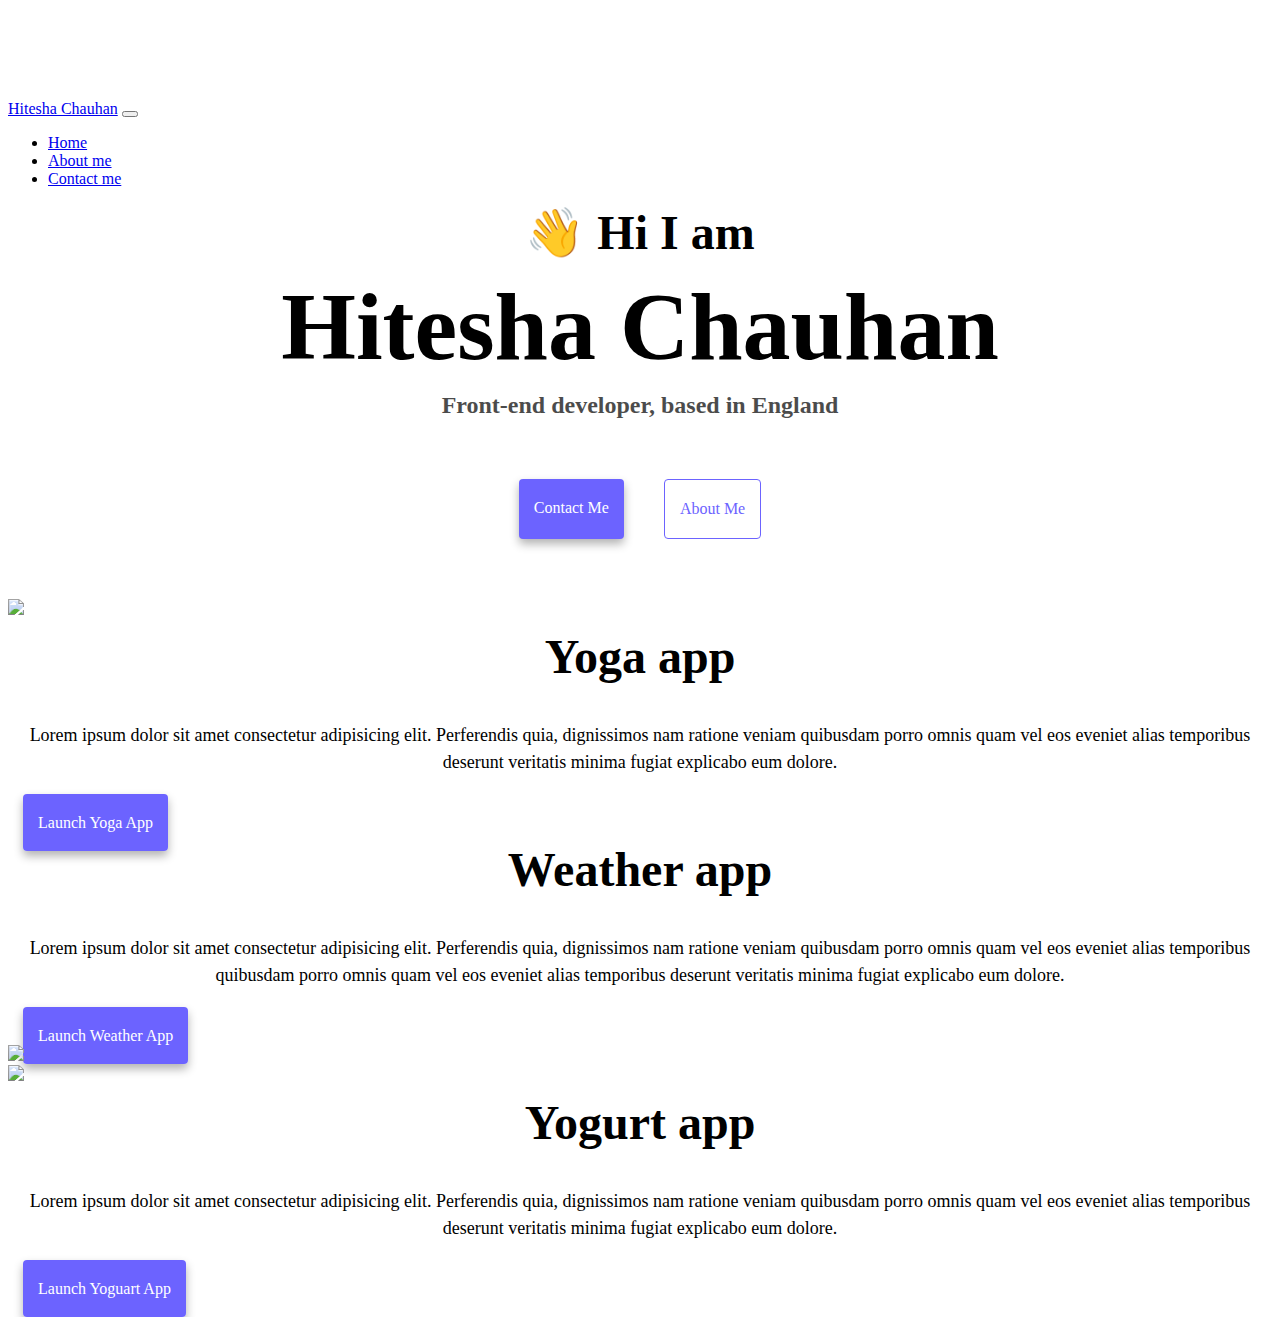
==== index.html @ 87c0a575 "create portfolio project" ====
<!DOCTYPE html>
<html lang="en">

<head>
    <meta charset="UTF-8" />
    <meta http-equiv="X-UA-Compatible" content="IE=edge" />
    <meta name="viewport" content="width=device-width, initial-scale=1.0" />
    <title>Hitesha Chauhan</title>
    <!-- css bootstrap link -->
    <link href="https://cdn.jsdelivr.net/npm/bootstrap@5.0.0-beta2/dist/css/bootstrap.min.css"
        rel="stylesheet"
        integrity="sha384-BmbxuPwQa2lc/FVzBcNJ7UAyJxM6wuqIj61tLrc4wSX0szH/Ev+nYRRuWlolflfl"
        crossorigin="anonymous" />
    <!-- js bootstrap link -->
    <script src="https://cdn.jsdelivr.net/npm/bootstrap@5.0.0-beta2/dist/js/bootstrap.bundle.min.js"
        integrity="sha384-b5kHyXgcpbZJO/tY9Ul7kGkf1S0CWuKcCD38l8YkeH8z8QjE0GmW1gYU5S9FOnJ0"
        crossorigin="anonymous"></script>
    <link rel="stylesheet" href="styles.css" />
</head>

<body>
    <!-- navbar menu -->
    <nav class="navbar navbar-expand-lg navbar-light bg-light fixed-top">
        <div class="container-fluid">
            <a class="navbar-brand" href="/">Hitesha Chauhan</a>
            <button class="navbar-toggler" type="button" data-bs-toggle="collapse"
                data-bs-target="#navbarNav" aria-controls="navbarNav" aria-expanded="false"
                aria-label="Toggle navigation">
                <span class="navbar-toggler-icon"></span>
            </button>
            <div class="collapse navbar-collapse" id="navbarNav">
                <ul class="navbar-nav">
                    <li class="nav-item">
                        <a class="nav-link active" aria-current="page" href="/">Home</a>
                    </li>
                    <li class="nav-item">
                        <a class="nav-link" href="/about.html">About me</a>
                    </li>
                    <li class="nav-item">
                        <a class="nav-link" href="/about.html">Contact me</a>
                    </li>
                </ul>
            </div>
        </div>
    </nav>
    <h2>👋 Hi I am</h2>
    <h1>Hitesha Chauhan</h1>
    <h3>Front-end developer, based in England</h3>
    <div class="navigation-links">
        <a href="/about.html#contact" class="contact-link">Contact me</a>
        <a href="/about.html" class="about-link">About me</a>
    </div>

    <div class="container">
        <!-- for yoga landing page -->
        <div class="row mt-5">
            <div class="col-sm-6">
                <img src="images/yoga.png" class="img-fluid rounded d-none d-sm-block" />
            </div>
            <div class="col-sm-6">
                <h2 class="mb-3 ">Yoga app</h2>
                <p>
                    Lorem ipsum dolor sit amet consectetur adipisicing elit. Perferendis
                    quia, dignissimos nam ratione veniam quibusdam porro omnis quam vel
                    eos eveniet alias temporibus deserunt veritatis minima fugiat
                    explicabo eum dolore.
                </p>
                <div class="mt-7 text-center">
                    <a href="#" class="primary-link launch">Launch Yoga App</a>
                </div>
            </div>
        </div>
        <!-- for weather app -->
        <div class="row mt-5">
            <div class="col-sm-6">
                <h2 class="mb-3 mt-2">Weather app</h2>
                <p>
                    Lorem ipsum dolor sit amet consectetur adipisicing elit. Perferendis
                    quia, dignissimos nam ratione veniam quibusdam porro omnis quam vel
                    eos eveniet alias temporibus quibusdam porro omnis quam vel eos
                    eveniet alias temporibus deserunt veritatis minima fugiat explicabo
                    eum dolore.
                </p>
                <div class="mt-4 text-center">
                    <a href="#" class="primary-link launch">Launch Weather App</a>
                </div>
            </div>
            <div class="col-6">
                <img src="/images/weather.png" class="img-fluid rounded d-none d-sm-block" />
            </div>
        </div>
        <!-- for yogurt landing page -->
        <div class="row mt-5">
            <div class="col-sm-6">
                <img src="/images/yogurt.png" class="img-fluid rounded d-none d-sm-block" />
            </div>
            <div class="col-sm-6">
                <h2 class="mb-3 mt-2">Yogurt app</h2>
                <p>
                    Lorem ipsum dolor sit amet consectetur adipisicing elit. Perferendis
                    quia, dignissimos nam ratione veniam quibusdam porro omnis quam vel
                    eos eveniet alias temporibus deserunt veritatis minima fugiat
                    explicabo eum dolore.
                </p>
                <div class="mt-4 text-center">
                    <a href="#" class="primary-link launch">Launch yoguart App</a>
                </div>
            </div>
        </div>
    </div>
</body>

</html>
---- styles.css ----
:root {
  --primary-color: #6c63ff;
  --secondary-color: #f5f2fe;
  --box-shadow: 0 5px 10px rgba(0, 0, 0, 0.3);
}

body {
  margin-top: 100px;
}

h1,
h2,
h3 {
  text-align: center;
  margin: 10px;
}

h1 {
  font-size: 96px;
}

h2 {
  font-size: 48px;
}

h3 {
  font-size: 24px;
  opacity: 0.7;
}

p {
  padding: 20px;
  border-radius: 4px;
  font-size: 18px;
  line-height: 1.5;
  text-align: center;
}

.navigation-links {
  display: flex;
  margin: 40px;
  justify-content: center;
}

.navigation-links a {
  margin: 20px;
  border-radius: 4px;
  padding: 20px 15px;
  text-decoration: none;
  text-transform: capitalize;
}

.contact-link {
  background: var(--primary-color);
  box-shadow: var(--box-shadow);
  color: white;
}

.about-link {
  color: var(--primary-color);
  border: 1px solid var(--primary-color);
}

.homepage-link {
  color: var(--primary-color);
  text-align: center;
  display: block;
}

.about-paragraphs {
  display: flex;
}

.email-link {
  display: flex;
  justify-content: center;
  color: var(--primary-color);
  font-size: 28px;
  text-decoration: none;
}

.email-link:hover {
  text-decoration: underline;
}
.primary-link {
  border-radius: 4px;
  padding: 20px 15px;
  margin-left: 15px;
  text-decoration: none;
  text-transform: capitalize;
  background: var(--primary-color);
  box-shadow: var(--box-shadow);
  color: white;
}
@media (max-width: 576px) {
  h1 {
    font-size: 48px;
    line-height: 1.5;
  }

  h2 {
    font-size: 32px;
    text-align: center;
  }

  p {
    text-align: center;
  }

  a .launch {
    display: block;
    text-align: center;
    margin: 0 auto;
  }
}
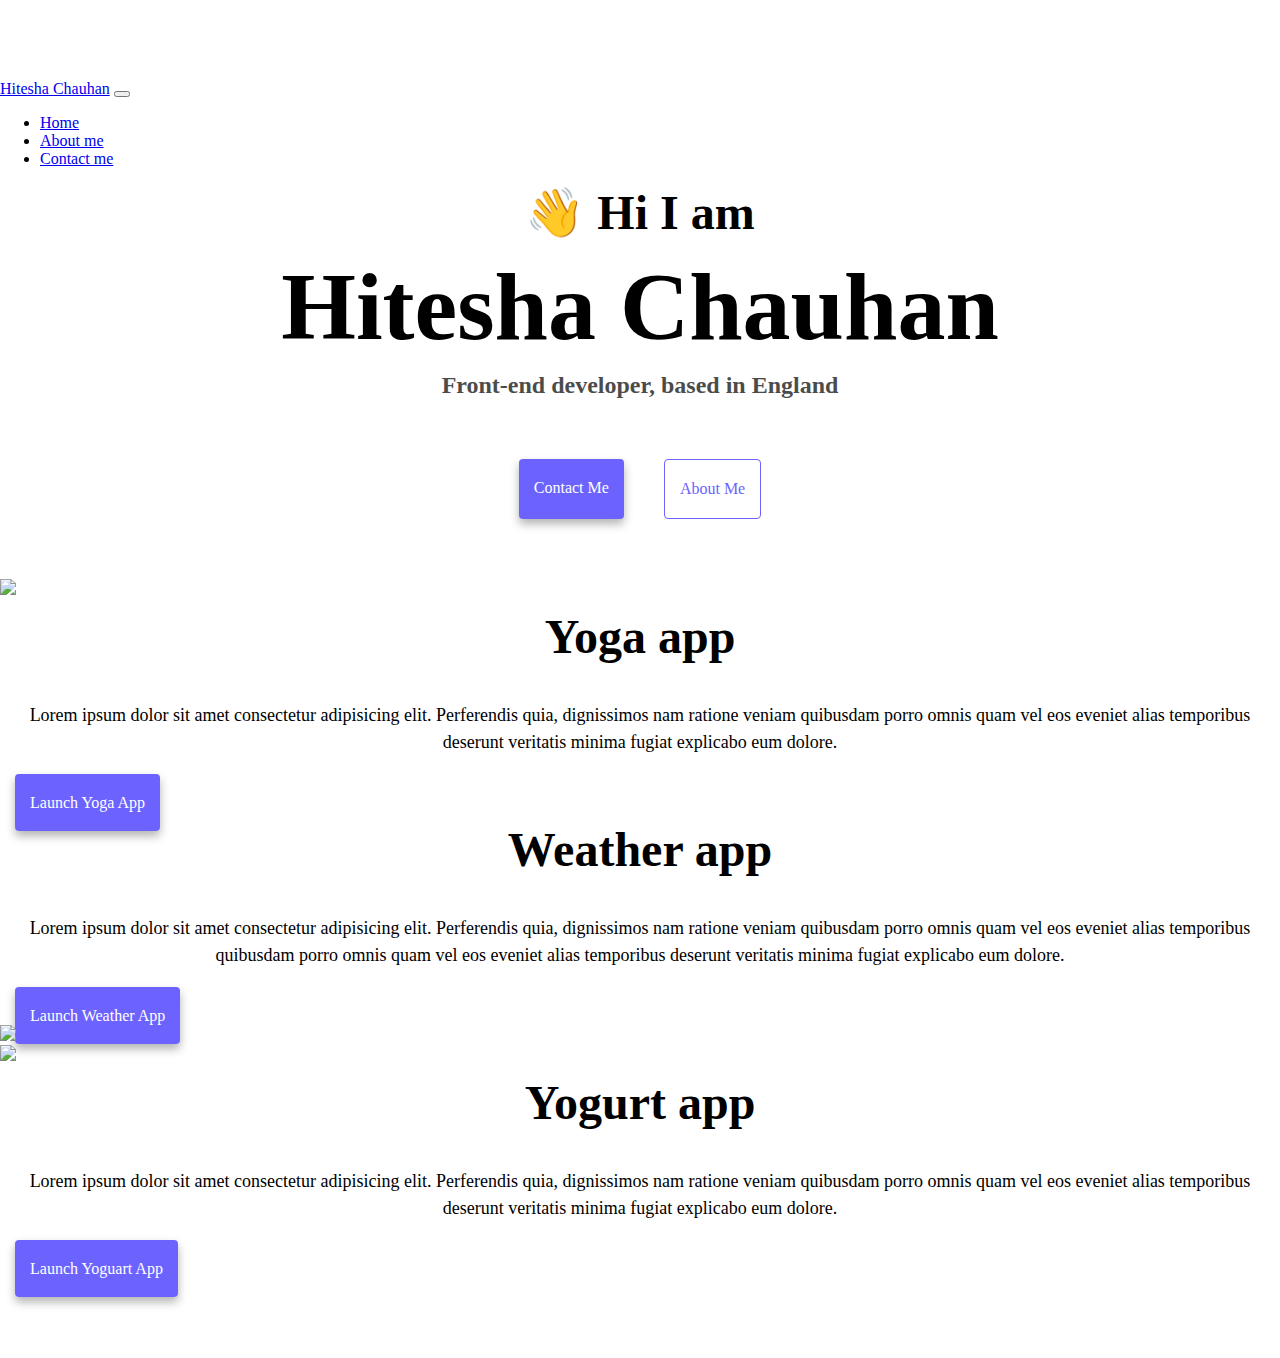
==== commit c3ded417: "update body margin" ====
--- a/index.html
+++ b/index.html
@@ -102,7 +102,7 @@
                     eos eveniet alias temporibus deserunt veritatis minima fugiat
                     explicabo eum dolore.
                 </p>
-                <div class="mt-4 text-center">
+                <div class="mt-2 text-center">
                     <a href="#" class="primary-link launch">Launch yoguart App</a>
                 </div>
             </div>
--- a/styles.css
+++ b/styles.css
@@ -5,7 +5,7 @@
 }
 
 body {
-  margin-top: 100px;
+  margin: 80px 0;
 }
 
 h1,
@@ -109,7 +109,7 @@
 
   a .launch {
     display: block;
+    margin: 0 auto;
     text-align: center;
-    margin: 0 auto;
   }
 }
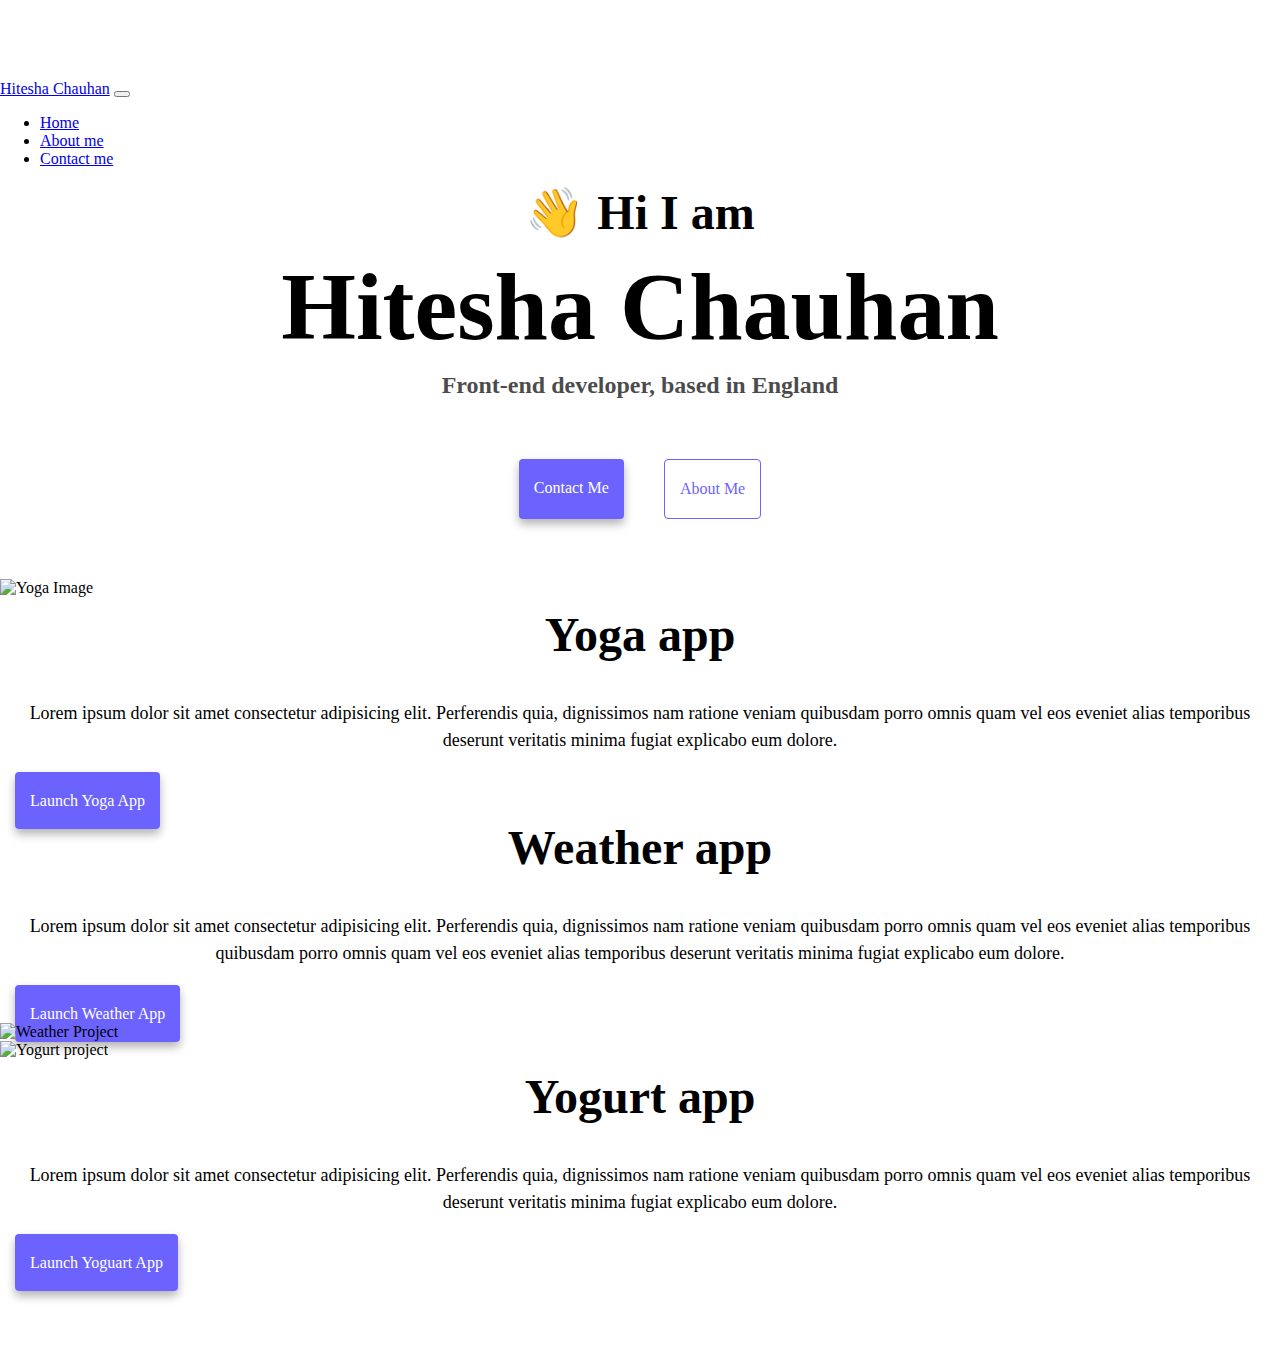
==== commit c6e515f5: "make SEO friendly" ====
--- a/index.html
+++ b/index.html
@@ -5,7 +5,9 @@
     <meta charset="UTF-8" />
     <meta http-equiv="X-UA-Compatible" content="IE=edge" />
     <meta name="viewport" content="width=device-width, initial-scale=1.0" />
-    <title>Hitesha Chauhan</title>
+    <meta name="description"
+        content="Hitesha Chauhan is a front-end developer based in United Kingdom, check out projects and contact for job inquiries">
+    <title>Hitesha Chauhan | Front-end Developer</title>
     <!-- css bootstrap link -->
     <link href="https://cdn.jsdelivr.net/npm/bootstrap@5.0.0-beta2/dist/css/bootstrap.min.css"
         rel="stylesheet"
@@ -31,13 +33,15 @@
             <div class="collapse navbar-collapse" id="navbarNav">
                 <ul class="navbar-nav">
                     <li class="nav-item">
-                        <a class="nav-link active" aria-current="page" href="/">Home</a>
+                        <a class="nav-link active" title="all projects" aria-current="page"
+                            href="/">Home</a>
                     </li>
                     <li class="nav-item">
-                        <a class="nav-link" href="/about.html">About me</a>
+                        <a class="nav-link" title="About Hitesha" href="/about.html">About me</a>
                     </li>
                     <li class="nav-item">
-                        <a class="nav-link" href="/about.html">Contact me</a>
+                        <a class="nav-link" title="Contact Hitesha" href="/about.html">Contact
+                            me</a>
                     </li>
                 </ul>
             </div>
@@ -55,7 +59,8 @@
         <!-- for yoga landing page -->
         <div class="row mt-5">
             <div class="col-sm-6">
-                <img src="images/yoga.png" class="img-fluid rounded d-none d-sm-block" />
+                <img src="images/yoga.png" alt="Yoga Image"
+                    class="img-fluid rounded d-none d-sm-block" title="Yoga Project" />
             </div>
             <div class="col-sm-6">
                 <h2 class="mb-3 ">Yoga app</h2>
@@ -86,13 +91,15 @@
                 </div>
             </div>
             <div class="col-6">
-                <img src="/images/weather.png" class="img-fluid rounded d-none d-sm-block" />
+                <img src="/images/weather.png" alt="Weather Project"
+                    class="img-fluid rounded d-none d-sm-block" />
             </div>
         </div>
         <!-- for yogurt landing page -->
         <div class="row mt-5">
             <div class="col-sm-6">
-                <img src="/images/yogurt.png" class="img-fluid rounded d-none d-sm-block" />
+                <img src="/images/yogurt.png" alt="Yogurt project"
+                    class="img-fluid rounded d-none d-sm-block" />
             </div>
             <div class="col-sm-6">
                 <h2 class="mb-3 mt-2">Yogurt app</h2>
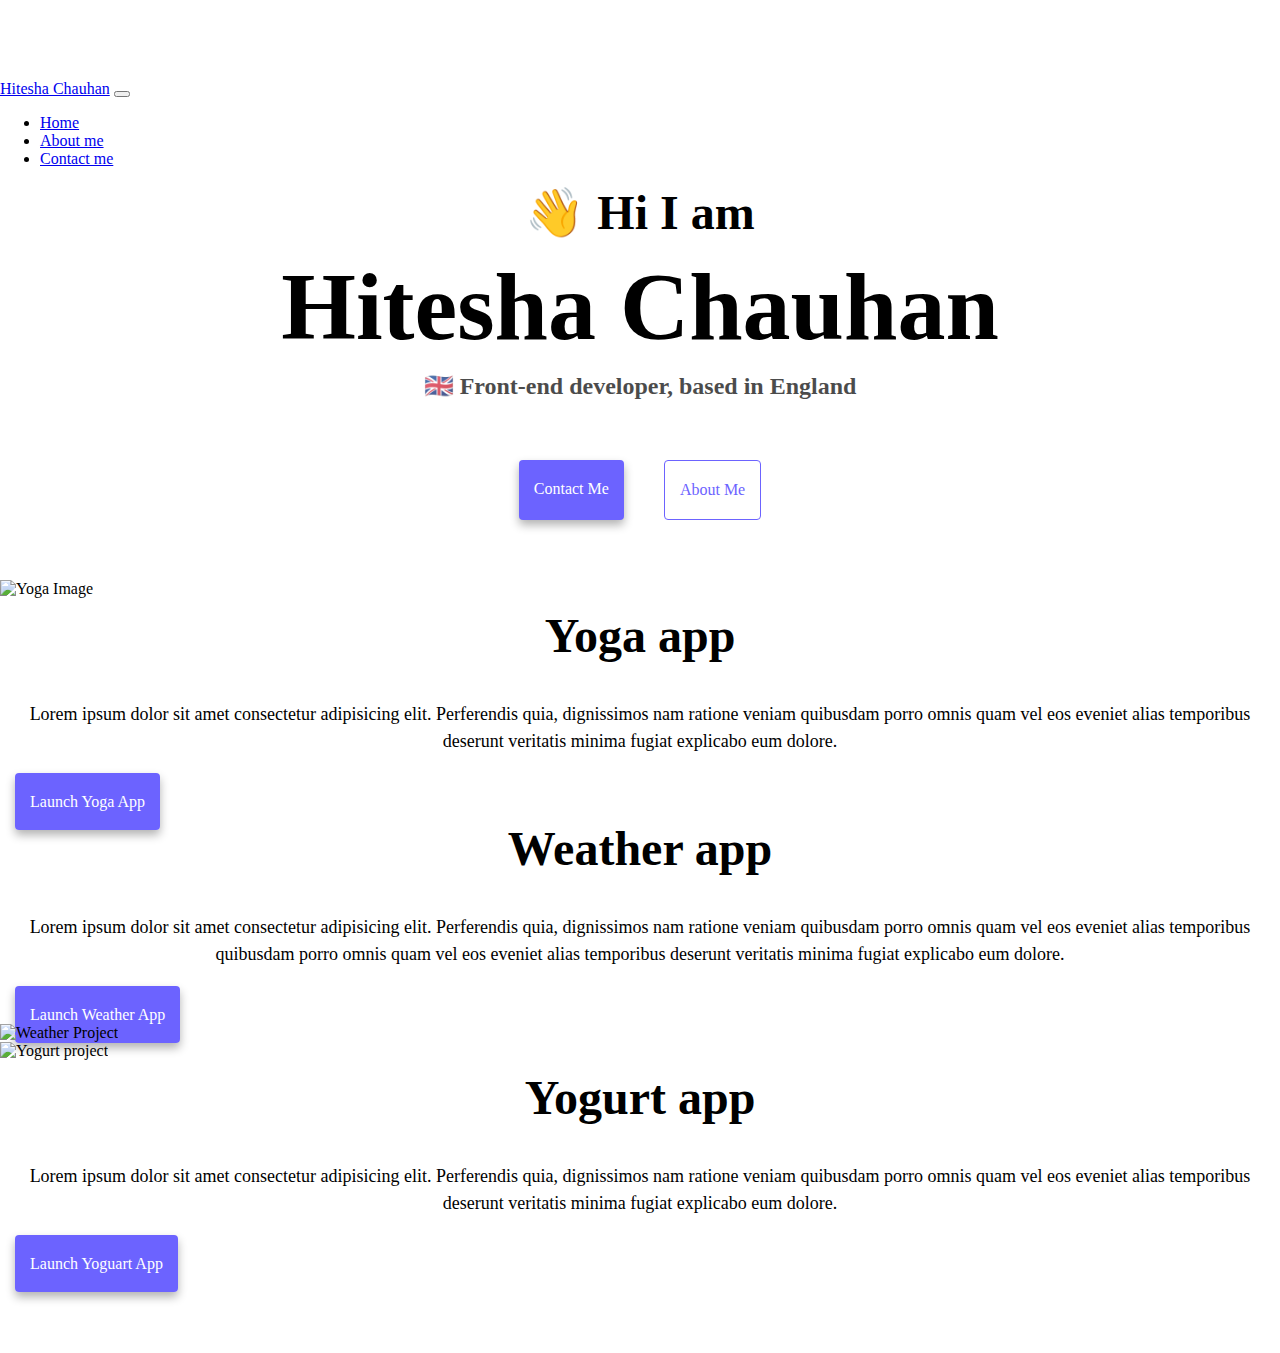
==== commit 72cbd2be: "add title to buttons" ====
--- a/index.html
+++ b/index.html
@@ -49,10 +49,10 @@
     </nav>
     <h2>👋 Hi I am</h2>
     <h1>Hitesha Chauhan</h1>
-    <h3>Front-end developer, based in England</h3>
+    <h3>🇬🇧 Front-end developer, based in England</h3>
     <div class="navigation-links">
-        <a href="/about.html#contact" class="contact-link">Contact me</a>
-        <a href="/about.html" class="about-link">About me</a>
+        <a href="/about.html#contact" class="contact-link" title="Contact Hitesha">Contact me</a>
+        <a href="/about.html" class="about-link" title="About Hitesha">About me</a>
     </div>
 
     <div class="container">
@@ -71,7 +71,7 @@
                     explicabo eum dolore.
                 </p>
                 <div class="mt-7 text-center">
-                    <a href="#" class="primary-link launch">Launch Yoga App</a>
+                    <a href="#" class="primary-link launch" title="Yoga app">Launch Yoga App</a>
                 </div>
             </div>
         </div>
@@ -87,7 +87,8 @@
                     eum dolore.
                 </p>
                 <div class="mt-4 text-center">
-                    <a href="#" class="primary-link launch">Launch Weather App</a>
+                    <a href="#" class="primary-link launch" title="Weather app">Launch Weather
+                        App</a>
                 </div>
             </div>
             <div class="col-6">
@@ -110,7 +111,8 @@
                     explicabo eum dolore.
                 </p>
                 <div class="mt-2 text-center">
-                    <a href="#" class="primary-link launch">Launch yoguart App</a>
+                    <a href="#" class="primary-link launch" title="Yoguart app">Launch yoguart
+                        App</a>
                 </div>
             </div>
         </div>
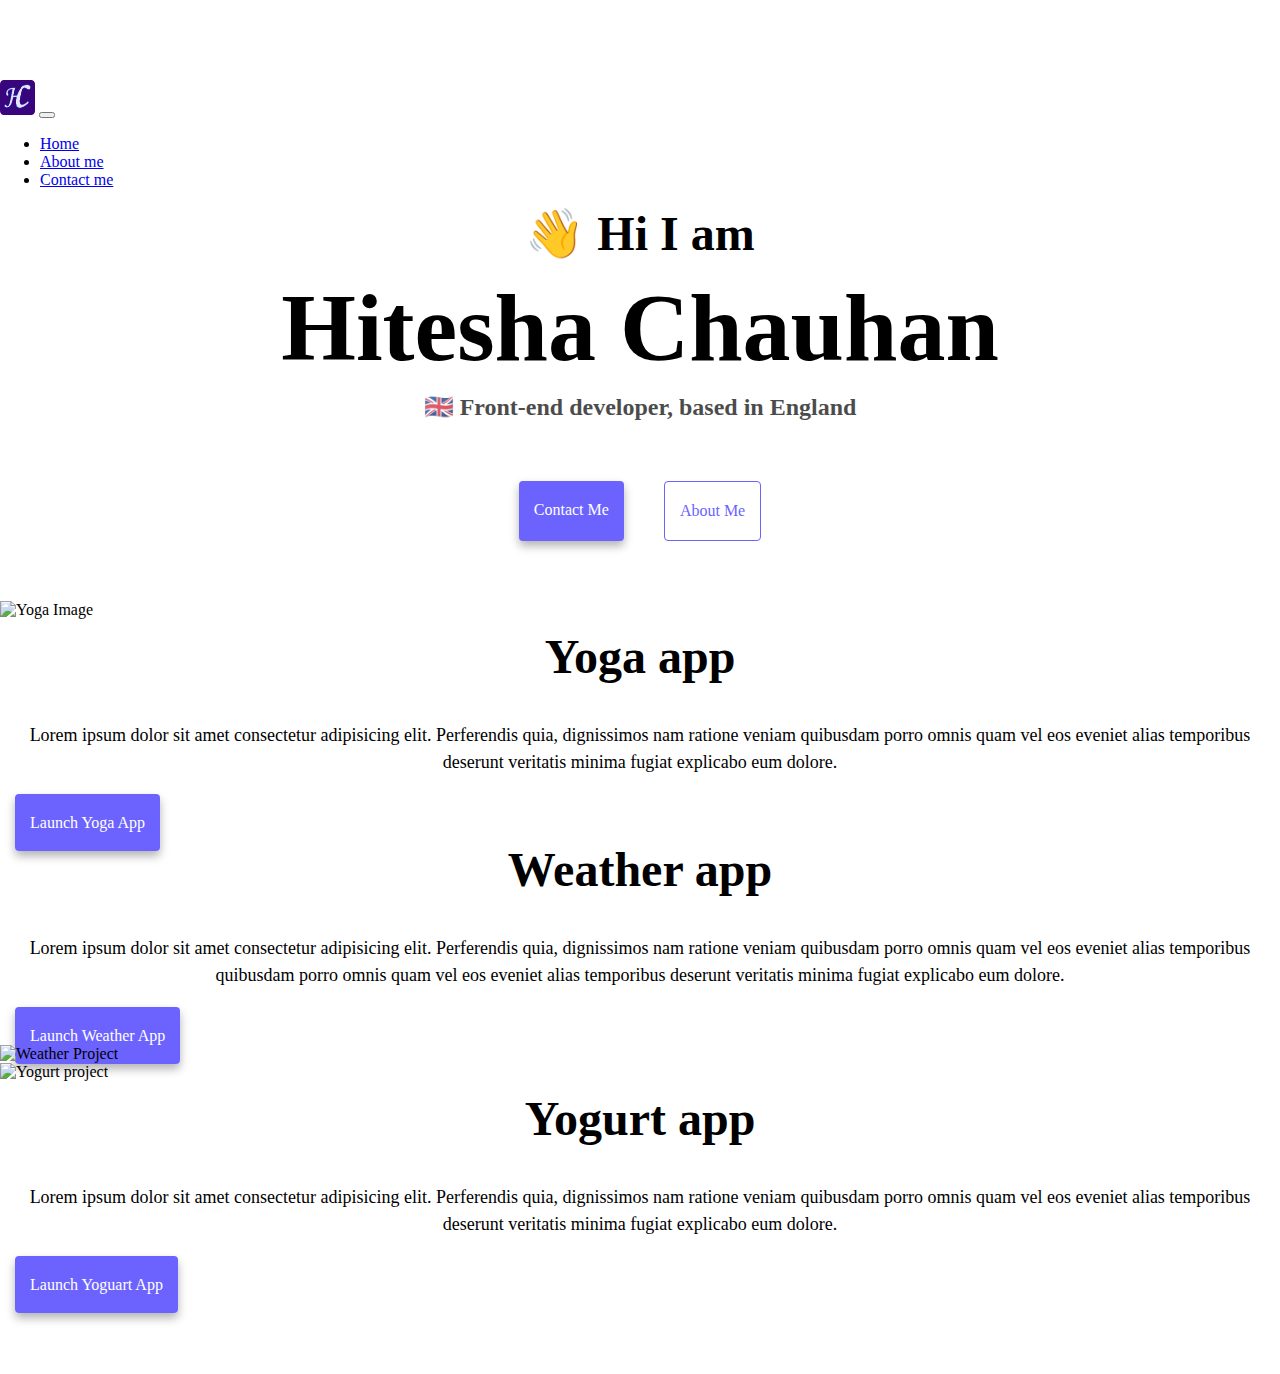
==== commit 1bb09e38: "Add jquery file to the JS folder" ====
--- a/index.html
+++ b/index.html
@@ -24,7 +24,8 @@
     <!-- navbar menu -->
     <nav class="navbar navbar-expand-lg navbar-light bg-light fixed-top">
         <div class="container-fluid">
-            <a class="navbar-brand" href="/">Hitesha Chauhan</a>
+            <a class="navbar-brand" href="/"><img src="/Images/logo_H.png" width="35px"
+                    height="35px" alt="logo"></a>
             <button class="navbar-toggler" type="button" data-bs-toggle="collapse"
                 data-bs-target="#navbarNav" aria-controls="navbarNav" aria-expanded="false"
                 aria-label="Toggle navigation">
